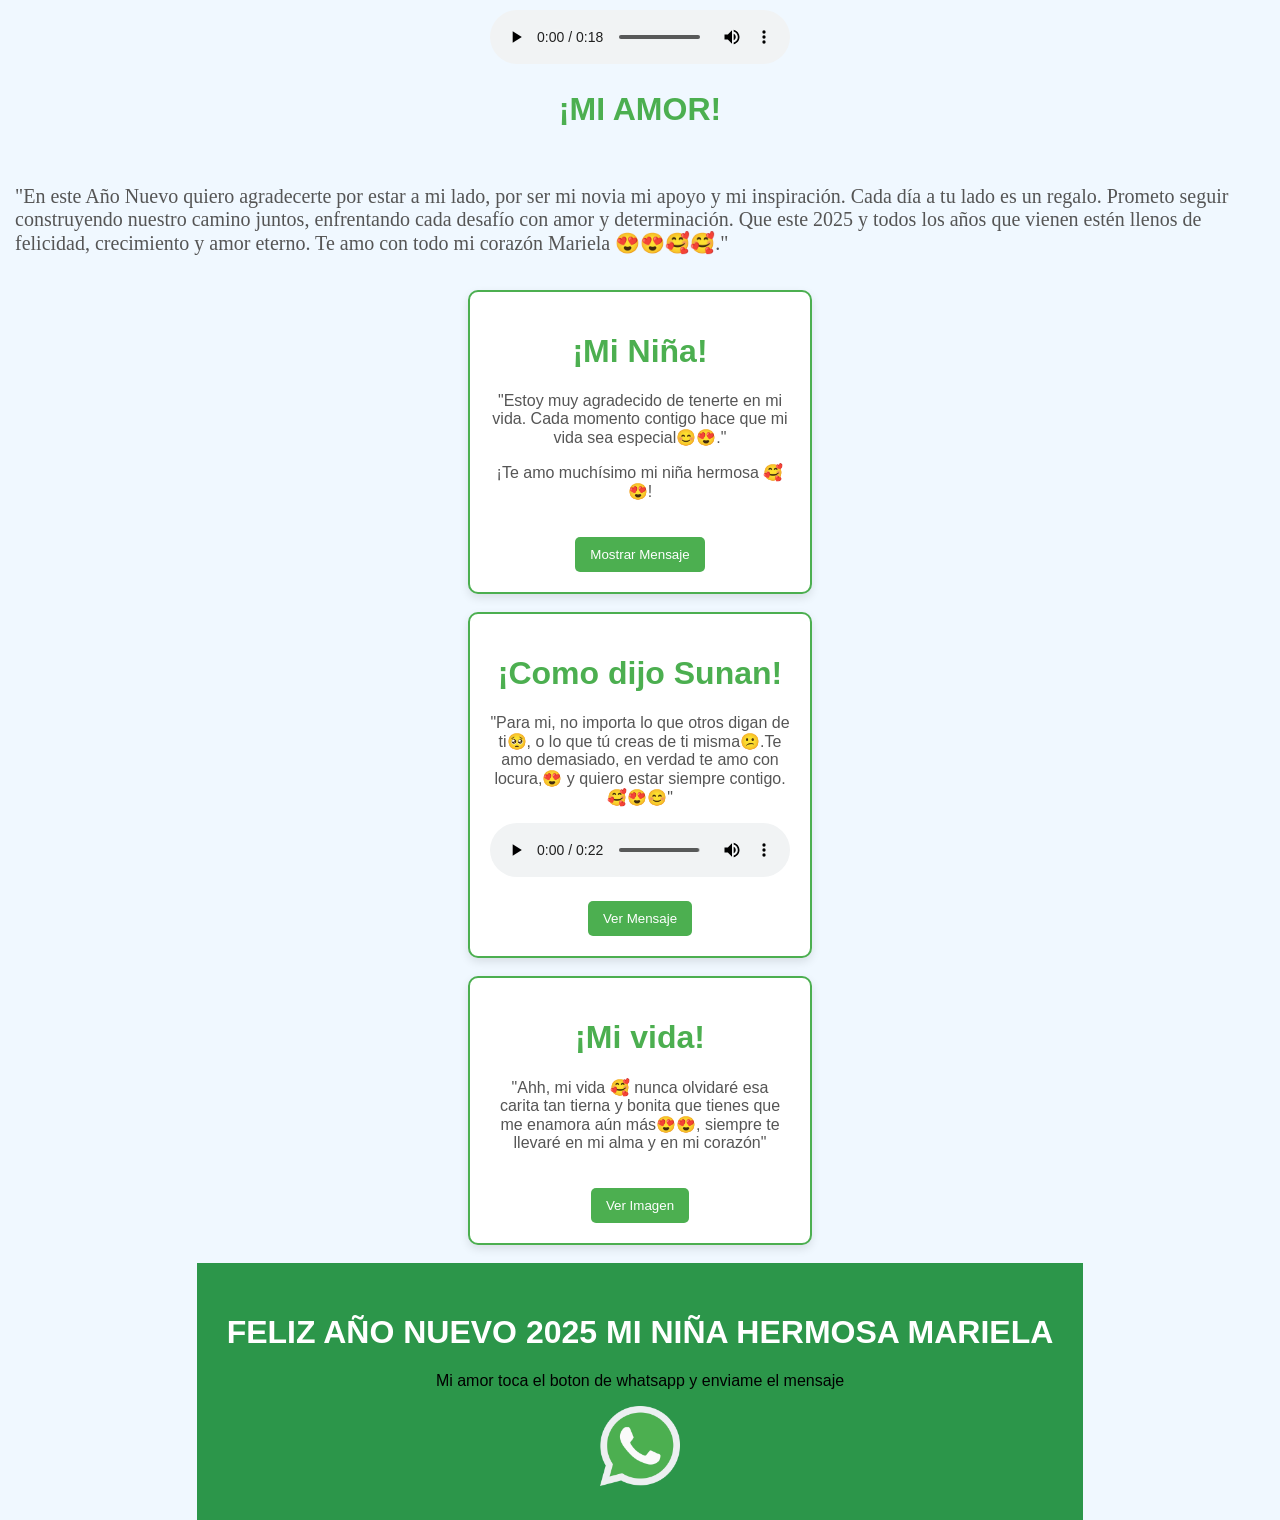
==== felicitaciones.html @ 467a8a6c "Add files via upload" ====
<!DOCTYPE html>
<html>

<head>
  <meta charset="UTF-8">
  <meta name="viewport" content="width=device-width, initial-scale=1">
  <title>felicidades</title>
  <link rel="stylesheet" href="felicidades.css">
</head>

<body>
  
  <!--Audio de fondo-->

<div class="audio">

    <audio controls loop id="miMusica" src="musica1.mp3" preload="auto"></audio>


    <script>
        // Función para reproducir música
        function reproducirMusica() {
            const musica = document.getElementById('miMusica');
            musica.play();
        }

        // Escuchar el primer clic en el documento
        document.addEventListener('click', () => {
            reproducirMusica();
            // Eliminar el oyente para evitar múltiples llamadas
            document.removeEventListener('click', arguments.callee);
        });
    </script>
    
    
</div>
  
  <h1 class="titulo">¡MI AMOR!</h1>
  <p class="text">
"En este Año Nuevo quiero agradecerte por estar a mi lado, por ser mi novia mi apoyo y mi inspiración. Cada día a tu lado es un regalo. Prometo seguir construyendo nuestro camino juntos, enfrentando cada desafío con amor y determinación. Que este 2025 y todos los años que vienen estén llenos de felicidad, crecimiento y amor eterno. Te amo con todo mi corazón Mariela 😍😍🥰🥰."
</p>


    <div class="carta">
        <h1>¡Mi Niña!</h1>
        <p>"Estoy muy agradecido de tenerte en mi vida. Cada momento contigo hace que mi vida sea especial😊😍."</p>
        <p>¡Te amo muchísimo mi niña hermosa 🥰😍!</p>
        <button onclick="mostrarMensaje0()">Mostrar Mensaje</button>
    </div>

    <script>
        function mostrarMensaje0() {
            alert('"Que el amor que compartimos crezca aún más en este nuevo año. ¡Feliz 2025, mi niña hermosa🥰🥰😍😍!".');
        }
    </script>
    
    
    <br>
    
    
    <div class="carta">
      <h1>¡Como dijo Sunan!</h1>
      <p>"Para mi, no importa lo que otros digan de ti🥺, o lo que tú creas de ti misma😕.Te amo demasiado, en verdad te amo con locura,😍 y quiero estar siempre contigo.🥰😍😊"</p>
      <audio controls>
        <source src="sunan.mp3">
      </audio>
      <button onclick="mostrarMensaje1()">Ver Mensaje</button>
    
    </div>

    <script>
      function mostrarMensaje1() {
        alert("No me importa lo que otros digan de ti, yo solo te amo a tí, solamente a ti mi amor 🥰🥰 y no pienso serte infiel con una cualquiera😒,  yo  te elegí a ti,mi corazon te eligió a tí y quiero estar contigo por toda mi vida🥰🥰😍😍");
      }
    </script>
    
    <br>
    
    
    <div class="carta">
      <h1>¡Mi vida!</h1>
      <p>"Ahh, mi vida 🥰 nunca olvidaré esa carita tan tierna y bonita que tienes que me enamora aún más😍😍,  siempre te llevaré en mi alma y en mi corazón"</p>
  
      <button id="mostrarImagenBtn">Ver Imagen</button>
      
        <div id="imagenContainer" class="ocultar">
      
          <img class="img1" src="img1.jpg" alt="Imagen" id="imagen">
      
          <img class="img1" src="img2.jpg" alt="imagen2" id="imagen">
      
          <script src="script.js"></script>
          

        </div>
        
    </div>

<style>
      #imagenContainer {
        margin-top: 20px;
      }

      .ocultar {
        display: none;
      }
      
      
      .img1{
        width: auto;
        height: 195px;
        border-radius: 7%;
      }
      
    </style>

    <script>
      document.getElementById('mostrarImagenBtn').addEventListener('click', function() {
        const imagenContainer = document.getElementById('imagenContainer');

        // Alternar la visibilidad de la imagen
        if (imagenContainer.classList.contains('ocultar')) {
          imagenContainer.classList.remove('ocultar');
          this.textContent = 'Ocultar Imagen';
        } else {
          imagenContainer.classList.add('ocultar');
          this.textContent = 'Mostrar Imagen';
          
        }
      });
    </script>
        
<br>

<footer>
  <h1 class="text2">FELIZ AÑO NUEVO 2025 MI NIÑA HERMOSA MARIELA</h1>
  
  <p class="text3">Mi amor toca el boton de whatsapp y enviame el mensaje</p>
  <div class="icon">
    <a href="https://api.whatsapp.com/send?phone=59163614354&text=Ya lo ví mi amor ♥︎♥︎♥︎">
      <img src="whatsapp.png" width="80px" height="auto">
    </a>
  </div>

</footer>


</body>
</html>
---- felicidades.css ----
body {
  font-family: Arial, sans-serif;
  background-color: #f0f8ff;
  display: flex;
  flex-direction: column;
  justify-content: top;
  align-items: center;
  height: 100vh;
  margin: 0;
  }

  
.audio{
  width: auto;
  height: 50px;
  top: 10px;
  position: fixed;
}

.titulo{
  padding-top: 70px;
}

.text {
  font-size: 20px;
  padding: 15px;
  font-family: fantasy
}

.carta {
  background-color: white;
  border: 2px solid #4CAF50;
  border-radius: 10px;
  padding: 20px;
  width: 300px;
  box-shadow: 0 4px 10px rgba(0, 0, 0, 0.1);
  text-align: center;
}
  
h1 {
  color: #4CAF50;
}
  
p {
  color: #555;
}
  
button {
  background-color: #4CAF50;
  color: white;
  border: none;
  padding: 10px 15px;
  border-radius: 5px;
  cursor: pointer;
  margin-top: 20px;
}
  
button:hover {
  background-color: #45a049;
}
  
  
footer {
  padding: 30px;
  background-color: #2C964A;
  
}

.text2 {
  text-align: center;
  color: white;
}

.text3 {
  text-align: center;
  color: #000000;
}

.icon {
  display: flex;
  justify-content: center;
}
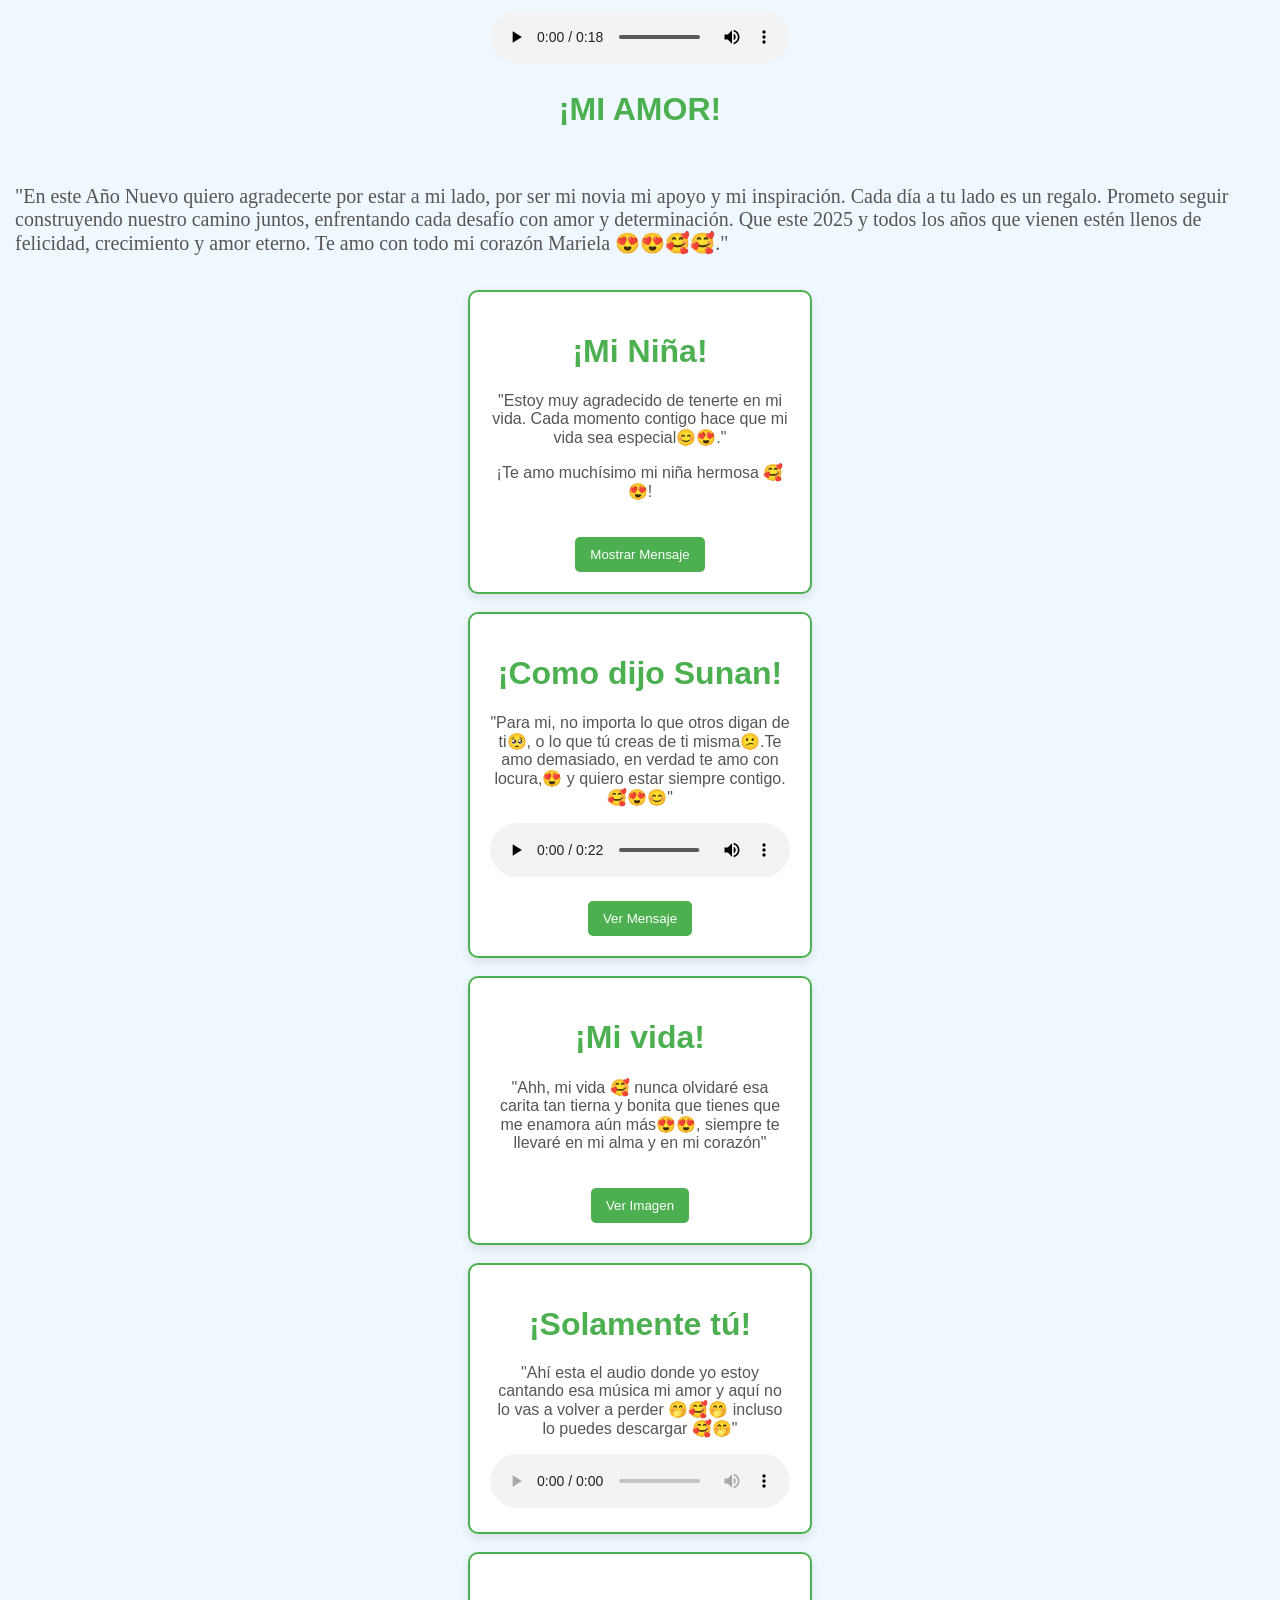
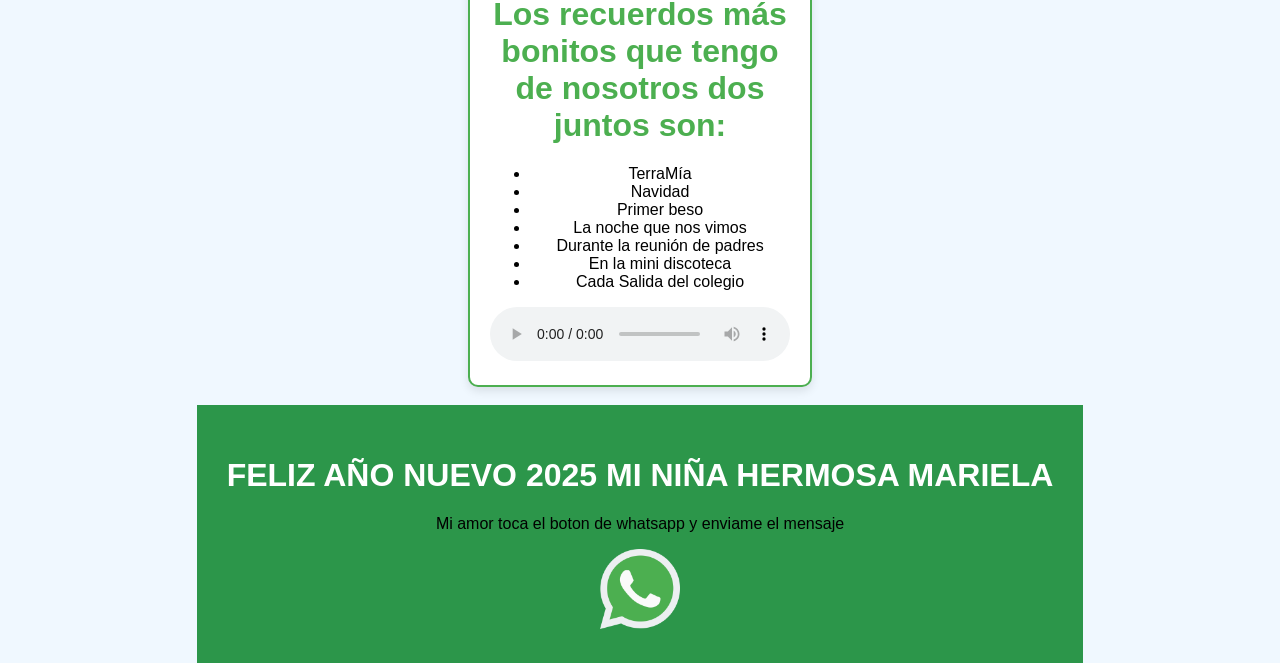
==== commit 5bd822cc: "Update felicitaciones.html Se agregaron 2 tarjetas solamente tu y recuerdos" ====
--- a/felicitaciones.html
+++ b/felicitaciones.html
@@ -132,6 +132,40 @@
         
 <br>
 
+
+    <div class="carta">
+      <h1>¡Solamente tú!</h1>
+      <p>"Ahí esta el audio donde yo estoy cantando esa música mi amor y aquí no lo vas a volver a perder 🤭🥰🤭 incluso lo puedes descargar 🥰🤭"</p>
+      <audio controls>
+        <source src="voz1.mp3">
+      </audio>
+
+    </div>
+    
+    <br>
+    
+    <div class="carta">
+      <h1>Los recuerdos más bonitos que tengo de nosotros dos juntos son:</h1>
+      <ul>
+        <li>TerraMía</li>
+        <li>Navidad</li>
+        <li>Primer beso</li>
+        <li>La noche que nos vimos</li>
+        <li>Durante la reunión de padres</li>
+        <li>En la mini discoteca</li>
+        <li>Cada Salida del colegio</li>
+        
+      </ul>
+      <audio controls>
+        <source src="recuerdo.mp3">
+      </audio>
+
+    </div>
+    
+    <br>
+
+  
+
 <footer>
   <h1 class="text2">FELIZ AÑO NUEVO 2025 MI NIÑA HERMOSA MARIELA</h1>
   
